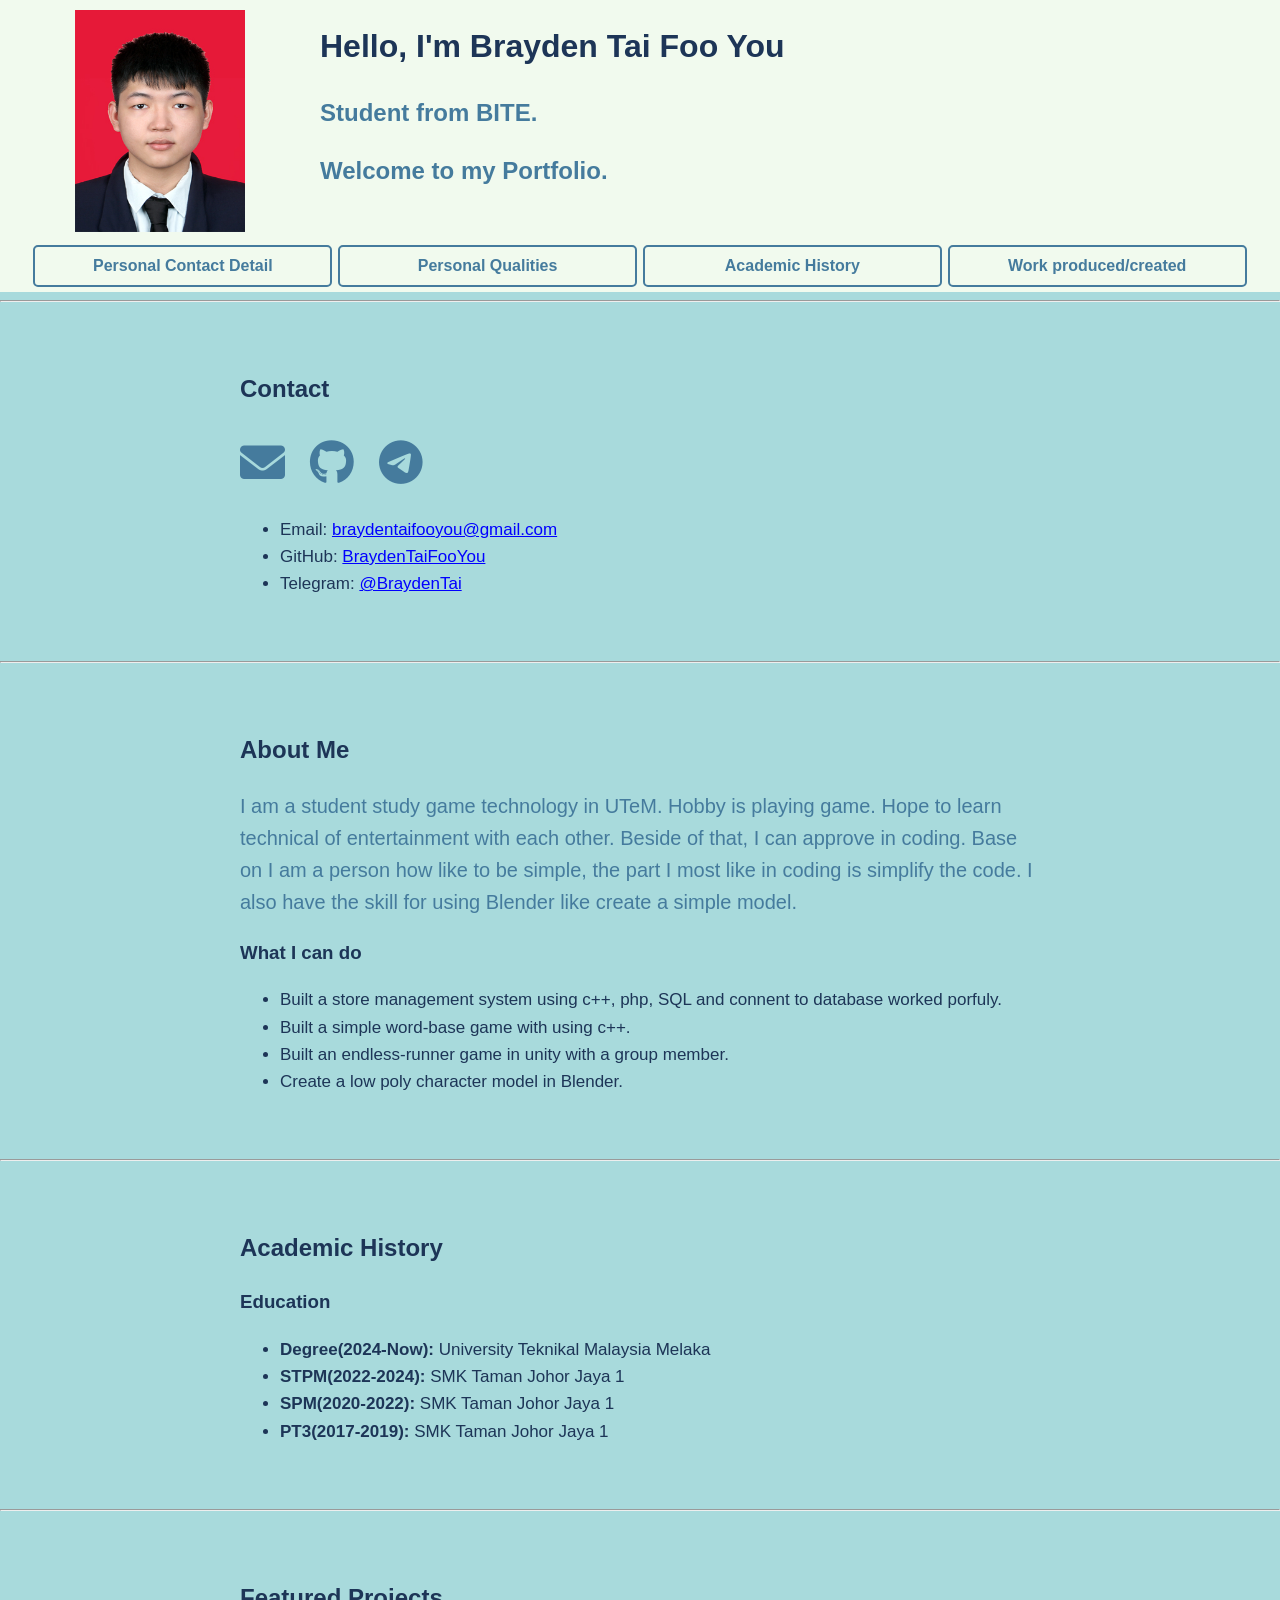
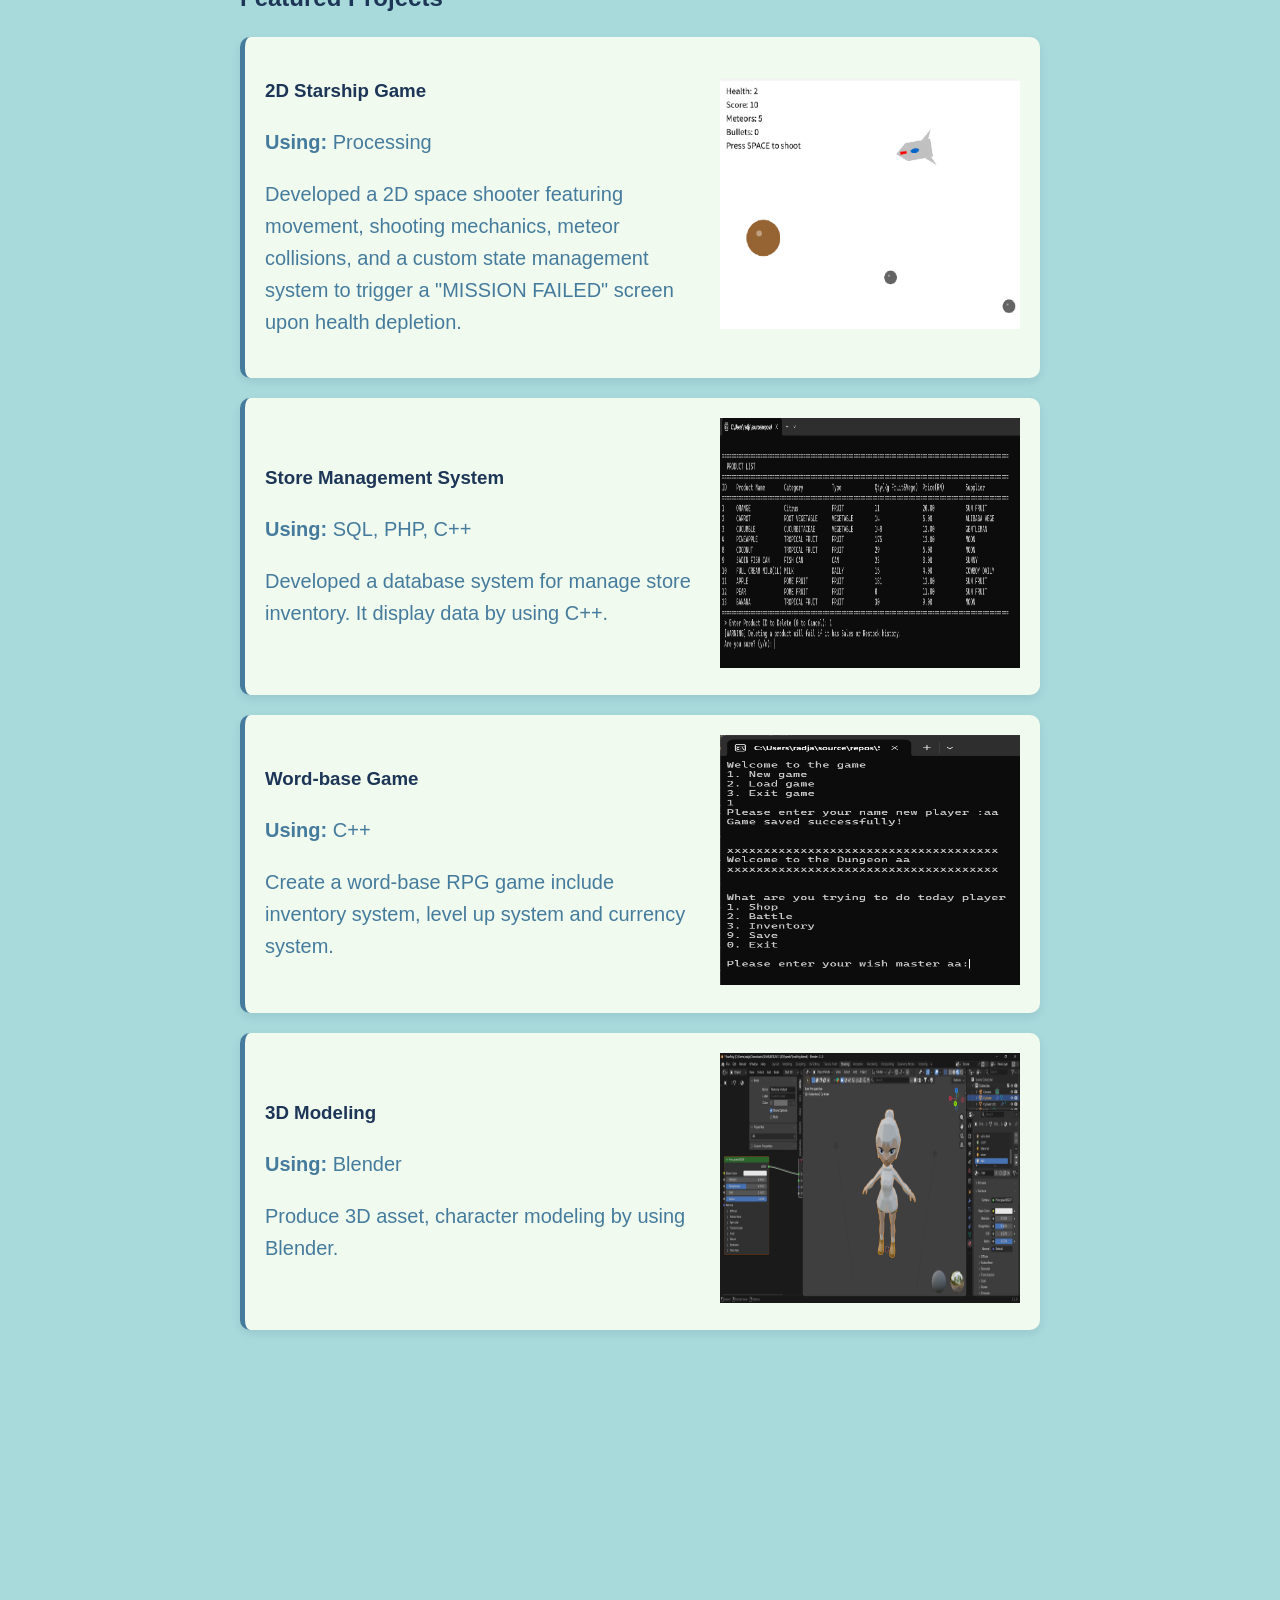
==== index.html @ 4ab8b09f "Rename Index.html to index.html" ====
<!DOCTYPE html>
<html lang="en">
<head>
    <meta charset="UTF-8">
    <title>My Portfolio</title>
    <link rel="stylesheet" href="style.css">
    <link rel="stylesheet" href="https://cdnjs.cloudflare.com/ajax/libs/font-awesome/6.0.0/css/all.min.css">
</head>

<body>
    <header>
        <div class="myinfo">
           <div class="picture"><img src="Pic.jpg" width="170" height="222"></div>
            <div>
            <h1>Hello, I'm Brayden Tai Foo You</h1>
            <h2 class="header">Student from BITE.</h2>
            <h2 class="header">Welcome to my Portfolio.</h2>
            </div>
        </div>
    </header>
    
    <div class="navigationBar">
            <div class="navigation">
                <button class="navigation-btn" data-target="contact">Personal Contact Detail</button>
                <button class="navigation-btn" data-target="personal">Personal Qualities</button>
                <button class="navigation-btn" data-target="academic">Academic History</button>
                <button class="navigation-btn" data-target="produced">Work produced/created</button>
            </div>
        </div>
    
    <hr>

    <section id="contact">
        <h2>Contact</h2>
        
        <div class="contact-icons">
            <a href="mailto:braydentaifooyou@gmail.com" title="Email Me">
                <i class="fa-solid fa-envelope"></i>
            </a>
            <a href="https://github.com/BraydenTaiFooYou" target="_blank" title="My GitHub">
                <i class="fa-brands fa-github"></i>
            </a>
            <a href="https://t.me/BraydenTai" target="_blank" title="Message me on Telegram">
                <i class="fa-brands fa-telegram"></i>
            </a>
        </div>
        <ul>
            <li>Email: <a href="mailto:braydentaifooyou@gmail.com">braydentaifooyou@gmail.com</a></li>
            <li>GitHub: <a href="https://github.com/BraydenTaiFooYou" target="_blank">BraydenTaiFooYou</a></li>
            <li>Telegram: <a href="https://t.me/BraydenTai" target="_blank">@BraydenTai</a></li>

        </ul>
    </section>

    <hr>

    <section id="personal">
        <h2>About Me</h2>
        <p>I am a student study game technology in UTeM. Hobby is playing game. Hope to learn technical of entertainment with each other. Beside of that, I can approve in coding. Base on I am a person how like to be simple, the part I most like in coding is simplify the code. I also have the skill for using Blender like create a simple model.</p>
        <h3>What I can do</h3>
        <ul>
            <li>Built a store management system using c++, php, SQL and connent to database worked porfuly.</li>
            <li>Built a simple word-base game with using c++.</li>
            <li>Built an endless-runner game in unity with a group member.</li>
            <li>Create a low poly character model in Blender.</li>
        </ul>
        

    </section>

    <hr>

    <section id="academic">
        <h2>Academic History</h2>
        <h3>Education</h3>
        <ul>
            <li><strong>Degree(2024-Now): </strong>University Teknikal Malaysia Melaka</li>
            <li><Strong>STPM(2022-2024): </Strong>SMK Taman Johor Jaya 1</li>
            <li><strong>SPM(2020-2022): </strong>SMK Taman Johor Jaya 1</li>
            <li><strong>PT3(2017-2019): </strong>SMK Taman Johor Jaya 1</li>
        </ul>
        

    </section>

    

    <hr>

    <section id="produced">
        <h2>Featured Projects</h2>

        <article>
            <div class="project-text">
                <h3>2D Starship Game</h3>
                <p><strong>Using:</strong> Processing</p>
                <p>Developed a 2D space shooter featuring movement, shooting mechanics, meteor collisions, and a custom state management system to trigger a "MISSION FAILED" screen upon health depletion.</p>
            </div>
            <div class="project-image">
                <img src="starship.png" alt="starship game preview" width="300" height="250">
            </div>
        </article>

        <article>
            <div class="project-text">
                <h3>Store Management System</h3>
                <p><strong>Using:</strong> SQL, PHP, C++</p>
                <p>Developed a database system for manage store inventory. It display data by using C++.</p>
            </div>
            <div class="project-image">
                <img src="inventory.png" alt="Word base game preview" width="300" height="250">
            </div>
        </article>

        <article>
            <div class="project-text">
                <h3>Word-base Game</h3>
                <p><strong>Using:</strong> C++</p>
                <p>Create a word-base RPG game include inventory system, level up system and currency system. </p>
            </div>
            <div class="project-image">
                <img src="wordbase.png" alt="Word base game preview" width="300" height="250">
            </div>
        </article>

        <article>
            <div class="project-text">
                <h3>3D Modeling</h3>
                <p><strong>Using:</strong> Blender</p>
                <p>Produce 3D asset, character modeling by using Blender.</p>
            </div>
            <div class="project-image">
                <img src="lowpoly.png" alt="Word base game preview" width="300" height="250">
            </div>
        </article>

    </section>

    <script>
    const navLinks = document.querySelectorAll(".navigation-btn");

    // 1. Make the buttons click to jump instantly to the section
    navLinks.forEach(btn => {
        btn.addEventListener("click", () => {
            const targetId = btn.getAttribute("data-target");
            document.getElementById(targetId).scrollIntoView();
        });
    });
</script>
</body>
</html>
---- style.css ----
header{
    background-color: #F1FAEE;
}
    
body {
    background-color: #a8dadc;
    font-family: 'Segoe UI', Tahoma, Geneva, Verdana, sans-serif;
    line-height: 1.6;
    margin: 0;
    padding-bottom: 500px;
}

h1{
    color: #1D3557;
}
h2.header{
    color: #457B9D;
}
h2{
    color: #1D3557;
}
h3{
    color: #1D3557;
}
p{
    color: #457B9D;
    font-size: 20px;
}
li{
    color: #1D3557;
    font-size: 17px;
}
.red{
    color: #E63946;
}



div.myinfo{
    display: grid;
    grid-template-columns: 25% 75%;
    background-color: #F1FAEE;
}
.picture{
    margin: auto;
    margin-top: 10px;
}

div.navigationBar{
    padding:5px;
    background-color: #F1FAEE;
    position: sticky;
    top: 0;
    z-index: 1000;
}
div.navigation{
    display: grid;
    grid-template-columns: 25% 25% 25% 25%;
    width: 96%;
    margin: auto; 
}
div.navigation button{
    width:98%;
    margin: auto;
}
.navigation-btn{
    background-color: #F1FAEE;
    color: #457B9D;            
    border: 2px solid #457B9D;
    padding: 10px 20px;
    font-size: 16px;
    font-weight: bold;
    cursor: pointer;          
    border-radius: 5px;
    transition: all 0.3s ease;     
}
.navigation-btn:hover {
    background-color: #457B9D; 
    color: #1D3557;
}
.navigation-btn:active {
    background-color: #1D3557; 
    color: #F1FAEE;
    transition: all 0.3s ease; 
    border: 2px solid #1D3557;
    transform: translateY(-3px); 
    box-shadow: 0 4px 8px rgba(0,0,0,0.2);               
}
.navigation-btn:focus {
    outline: none;
    border: 2px dashed #1D3557;
    background-color: #457B9D;
    color: #F1FAEE;
}


section {
    max-width: 800px;
    margin: auto;
    padding: 40px 20px;
}

a:link {
    color: blue;
}
a:visited {
    color: blue;
}
a:hover {
    color: #457B9D;
}
a:active {
    color: #E63946;
}

article {
    background-color: #F1FAEE;
    padding: 20px;
    border-radius: 10px;
    margin-bottom: 20px;
    box-shadow: 0 4px 8px rgba(29, 53, 87, 0.1);
    border-left: 5px solid #457B9D;
    display: flex;
    justify-content: space-between;
    align-items: center;
    gap: 20px;
}
.project-text {
    flex: 1; 
}

.contact-icons {
    display: flex;
    gap: 25px;
    margin-top: 20px;
}
.contact-icons a {
    color: #457B9D;
    font-size: 45px;
    transition: all 0.3s ease;
    text-decoration: none;
}
.contact-icons a:hover {
    color: #1D3557;
    transform: translateY(-5px);
}
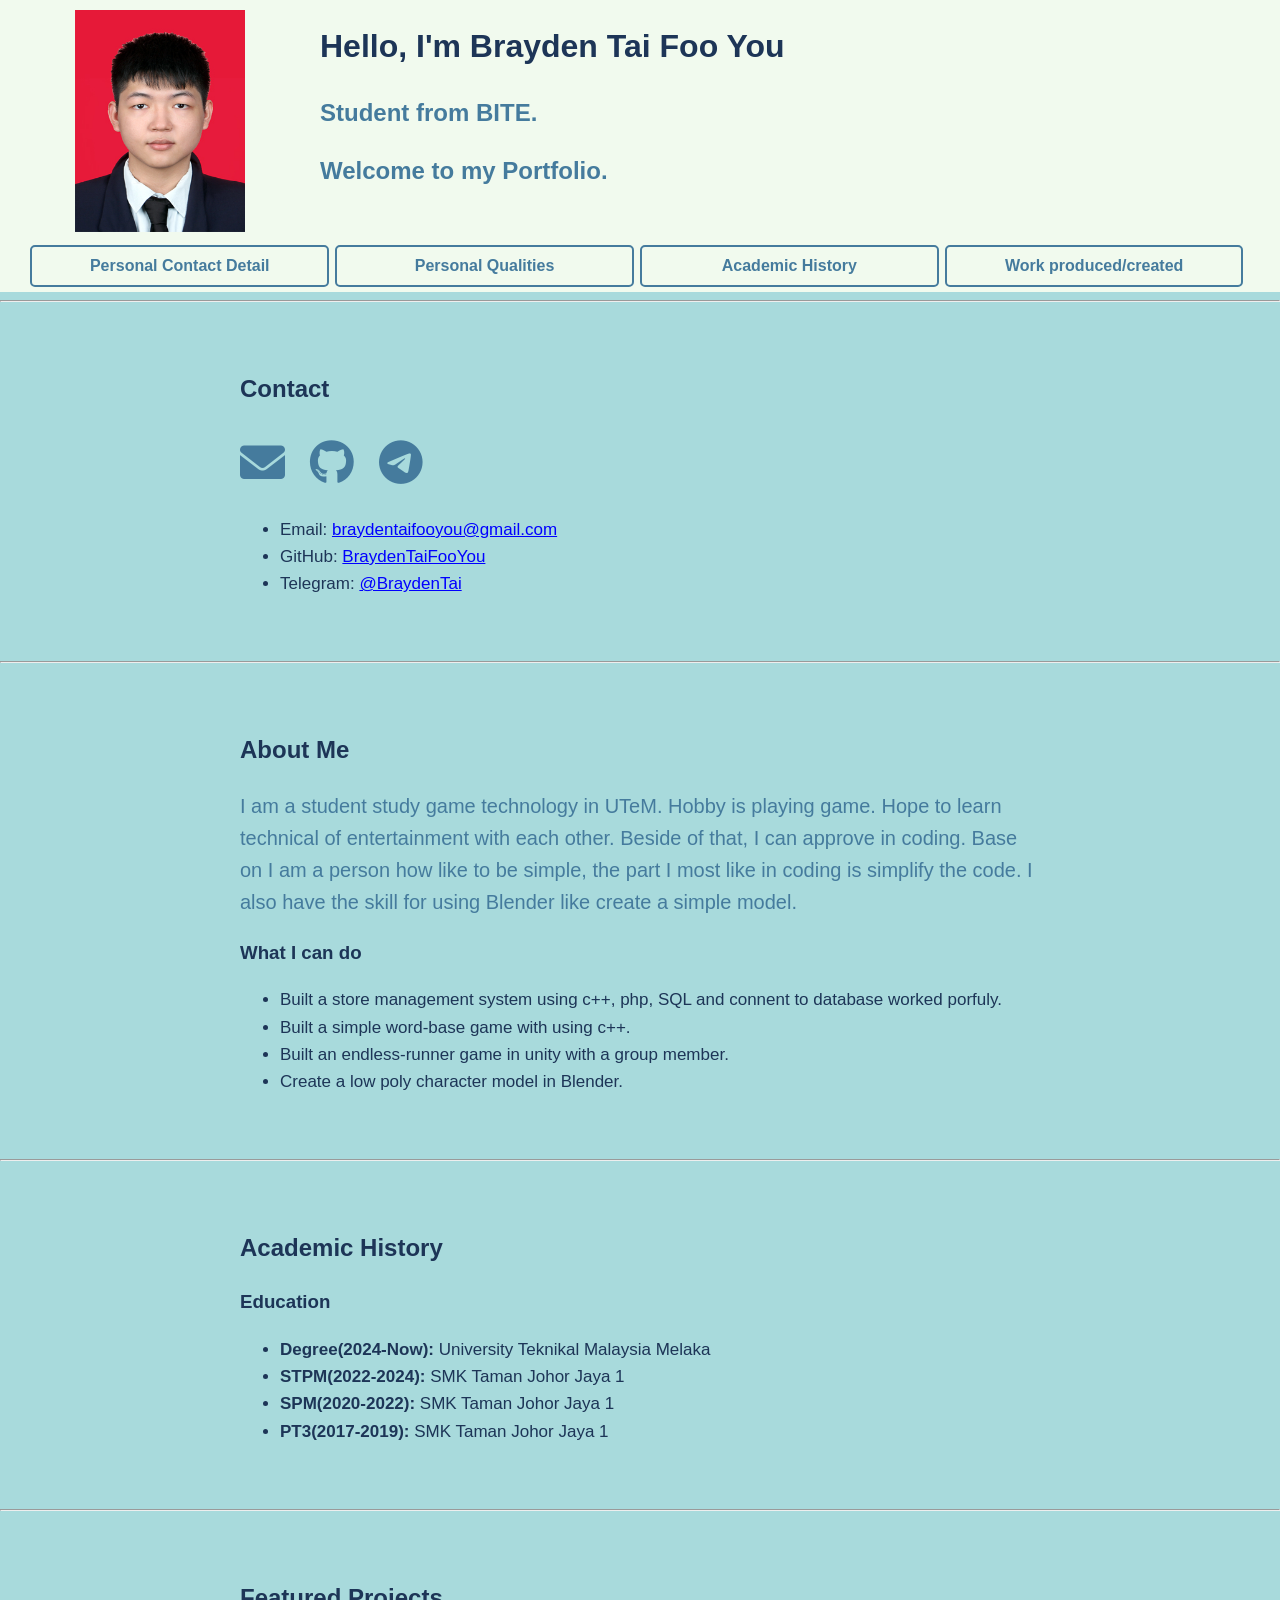
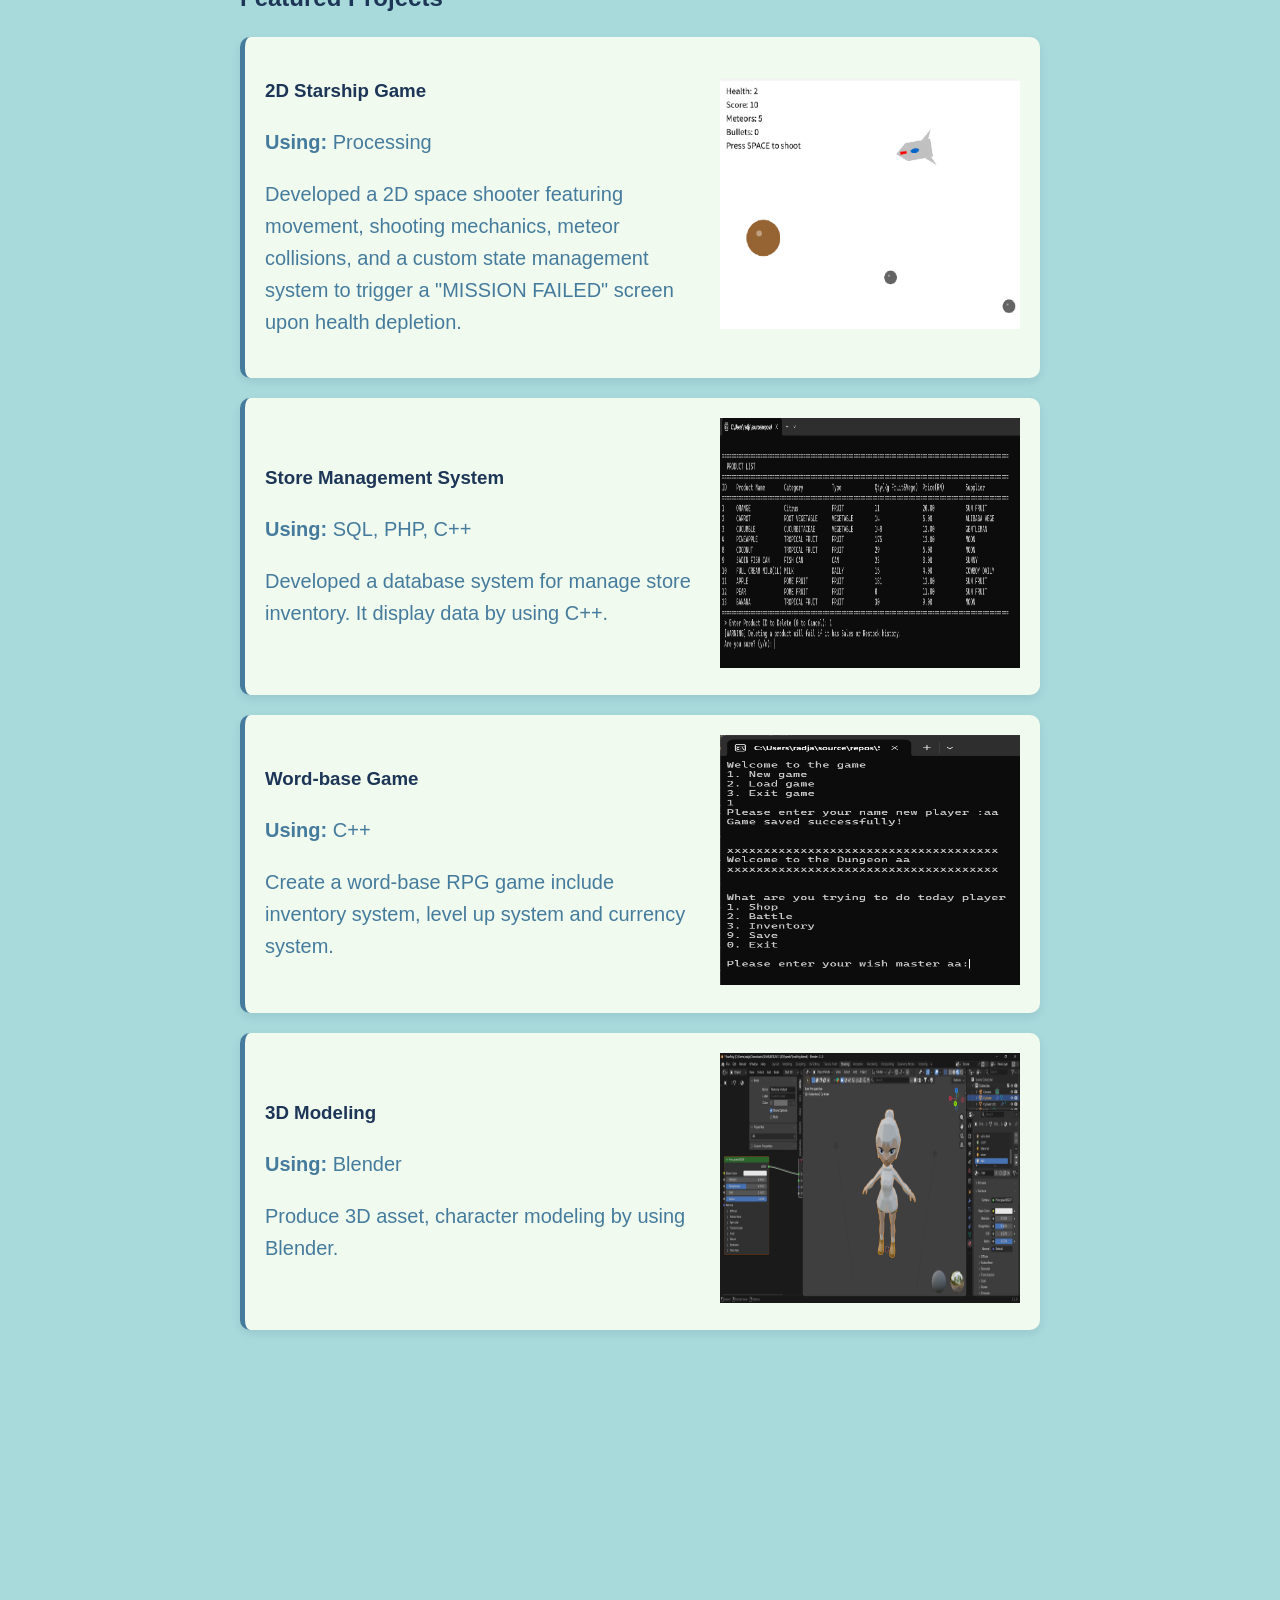
==== commit 427df9d1: "Add files via upload" ====
--- a/index.html
+++ b/index.html
@@ -10,23 +10,23 @@
 <body>
     <header>
         <div class="myinfo">
-           <div class="picture"><img src="Pic.jpg" width="170" height="222"></div>
+            <a href="index.html" class="picture"><div><img src="Pic.jpg" width="170" height="222"></div></a>
             <div>
-            <h1>Hello, I'm Brayden Tai Foo You</h1>
-            <h2 class="header">Student from BITE.</h2>
-            <h2 class="header">Welcome to my Portfolio.</h2>
+                <h1>Hello, I'm Brayden Tai Foo You</h1>
+                <h2 class="header">Student from BITE.</h2>
+                <h2 class="header">Welcome to my Portfolio.</h2>
             </div>
         </div>
     </header>
-    
+
     <div class="navigationBar">
-            <div class="navigation">
-                <button class="navigation-btn" data-target="contact">Personal Contact Detail</button>
-                <button class="navigation-btn" data-target="personal">Personal Qualities</button>
-                <button class="navigation-btn" data-target="academic">Academic History</button>
-                <button class="navigation-btn" data-target="produced">Work produced/created</button>
-            </div>
+        <div class="navigation">
+            <a href="contact.html"><button class="navigation-btn" data-target="contact">Personal Contact Detail</button></a>
+            <a href="personal.html"><button class="navigation-btn" data-target="personal">Personal Qualities</button></a>
+            <a href="academic.html"><button class="navigation-btn" data-target="academic">Academic History</button></a>
+            <a href="produced.html"><button class="navigation-btn" data-target="produced">Work produced/created</button></a>
         </div>
+    </div>
     
     <hr>
 
@@ -45,9 +45,9 @@
             </a>
         </div>
         <ul>
-            <li>Email: <a href="mailto:braydentaifooyou@gmail.com">braydentaifooyou@gmail.com</a></li>
-            <li>GitHub: <a href="https://github.com/BraydenTaiFooYou" target="_blank">BraydenTaiFooYou</a></li>
-            <li>Telegram: <a href="https://t.me/BraydenTai" target="_blank">@BraydenTai</a></li>
+            <li class="contact">Email: <a href="mailto:braydentaifooyou@gmail.com">braydentaifooyou@gmail.com</a></li>
+            <li class="contact">GitHub: <a href="https://github.com/BraydenTaiFooYou" target="_blank">BraydenTaiFooYou</a></li>
+            <li class="contact">Telegram: <a href="https://t.me/BraydenTai" target="_blank">@BraydenTai</a></li>
 
         </ul>
     </section>
@@ -79,8 +79,6 @@
             <li><strong>SPM(2020-2022): </strong>SMK Taman Johor Jaya 1</li>
             <li><strong>PT3(2017-2019): </strong>SMK Taman Johor Jaya 1</li>
         </ul>
-        
-
     </section>
 
     
@@ -133,19 +131,6 @@
                 <img src="lowpoly.png" alt="Word base game preview" width="300" height="250">
             </div>
         </article>
-
     </section>
-
-    <script>
-    const navLinks = document.querySelectorAll(".navigation-btn");
-
-    // 1. Make the buttons click to jump instantly to the section
-    navLinks.forEach(btn => {
-        btn.addEventListener("click", () => {
-            const targetId = btn.getAttribute("data-target");
-            document.getElementById(targetId).scrollIntoView();
-        });
-    });
-</script>
 </body>
-</html>
+</html>
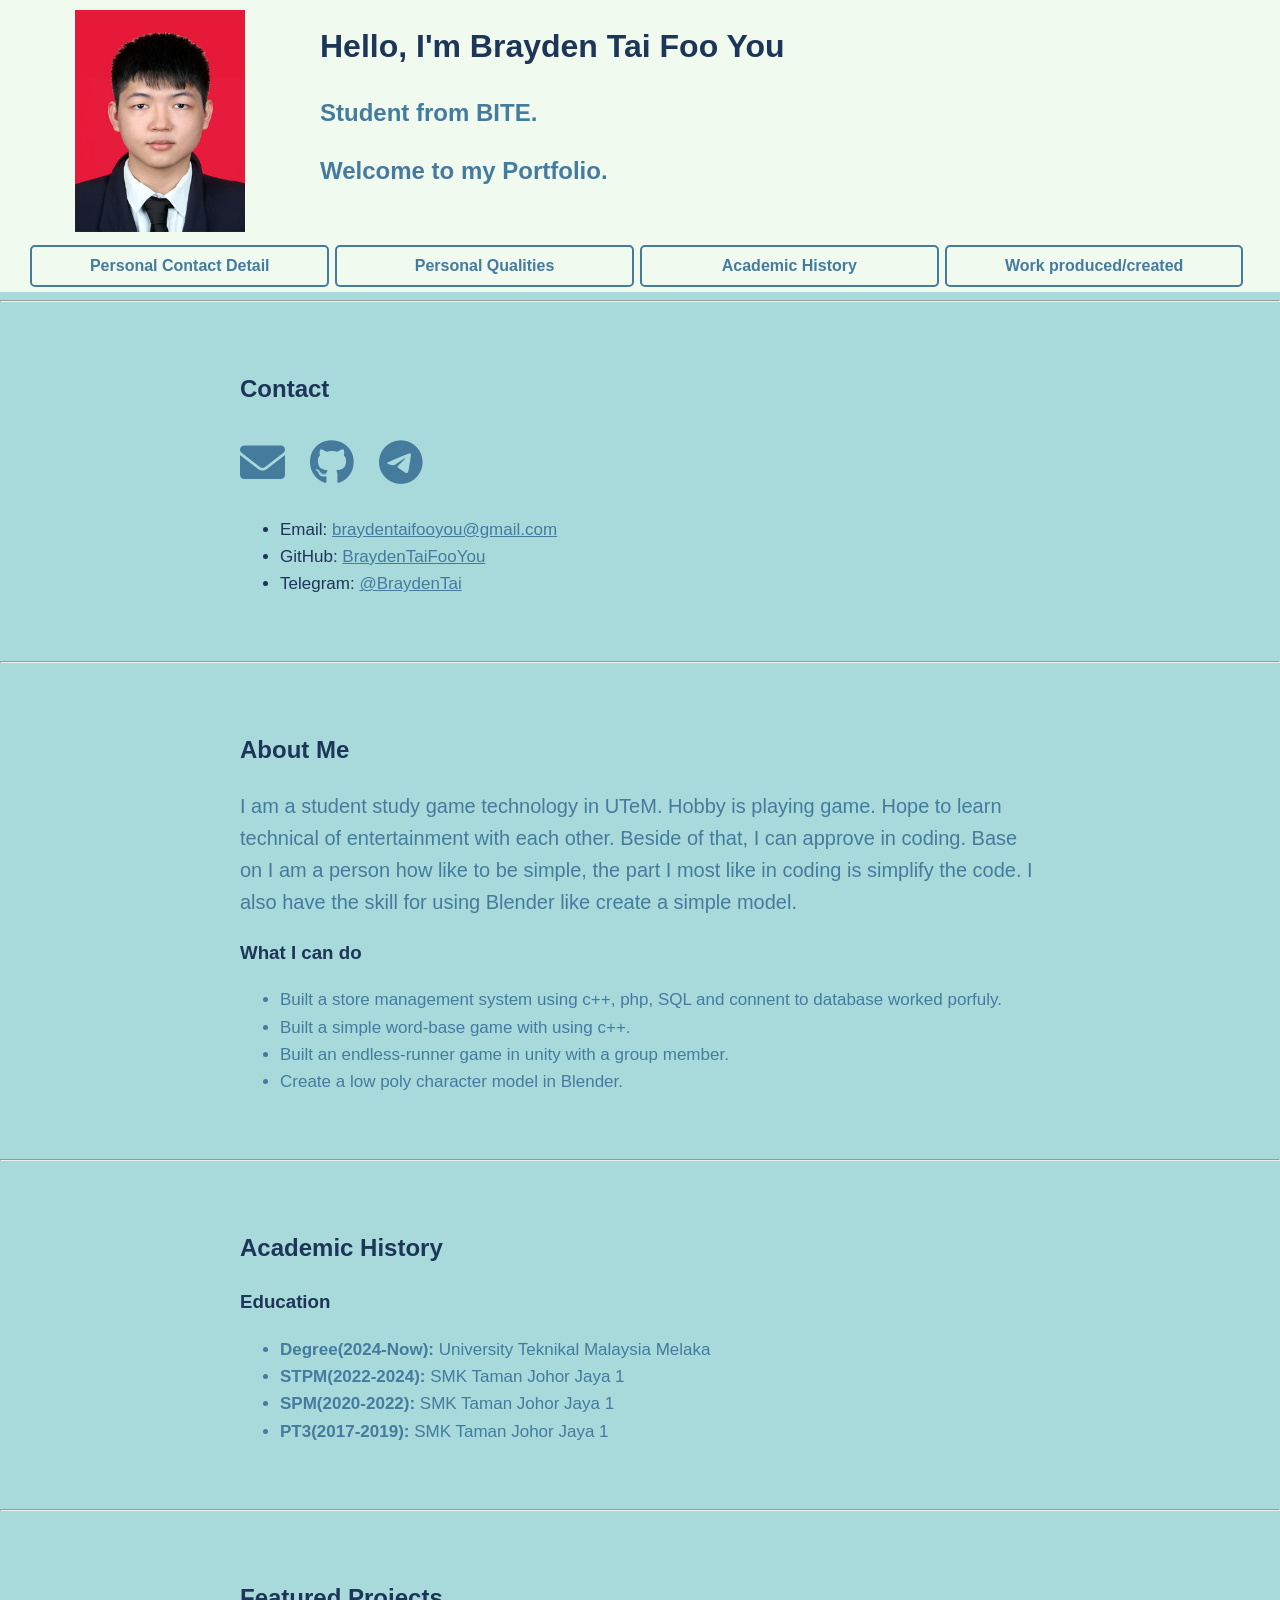
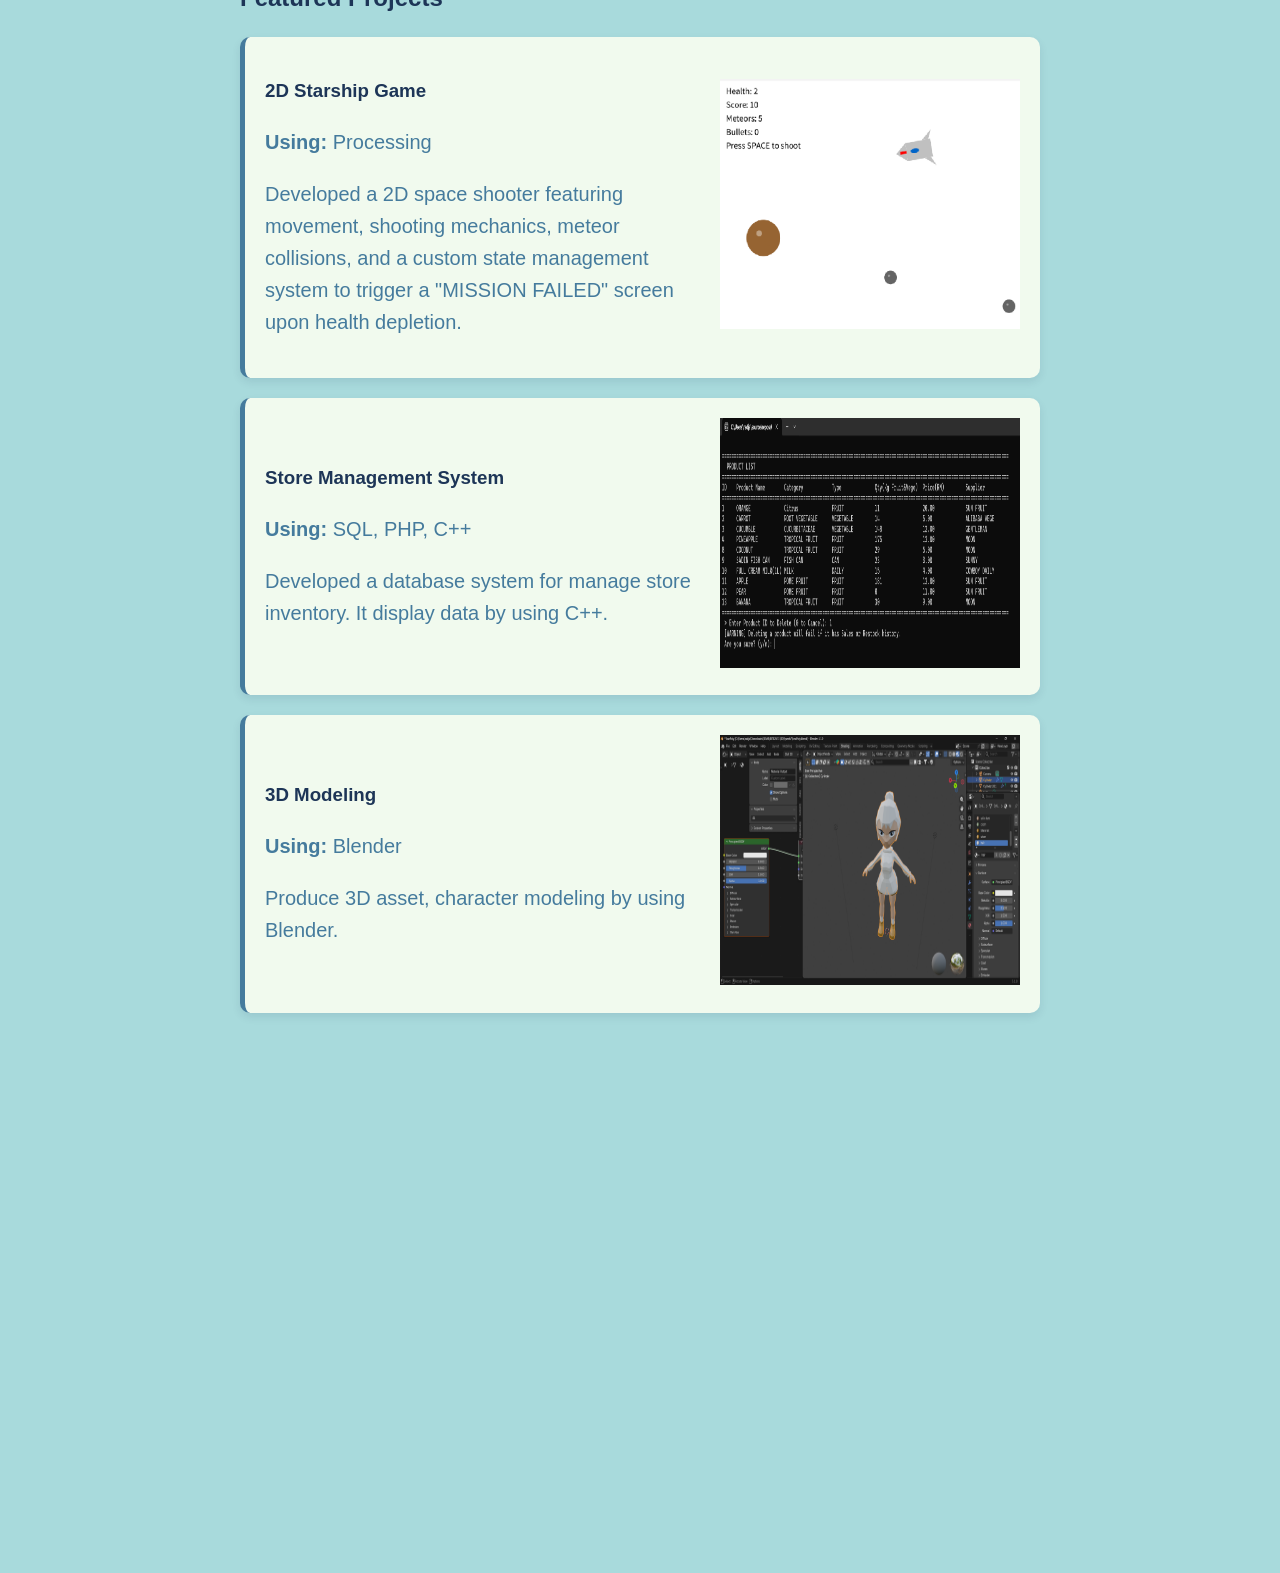
==== commit c8578097: "Add files via upload update" ====
--- a/index.html
+++ b/index.html
@@ -112,17 +112,6 @@
 
         <article>
             <div class="project-text">
-                <h3>Word-base Game</h3>
-                <p><strong>Using:</strong> C++</p>
-                <p>Create a word-base RPG game include inventory system, level up system and currency system. </p>
-            </div>
-            <div class="project-image">
-                <img src="wordbase.png" alt="Word base game preview" width="300" height="250">
-            </div>
-        </article>
-
-        <article>
-            <div class="project-text">
                 <h3>3D Modeling</h3>
                 <p><strong>Using:</strong> Blender</p>
                 <p>Produce 3D asset, character modeling by using Blender.</p>
--- a/style.css
+++ b/style.css
@@ -26,13 +26,15 @@
     color: #457B9D;
     font-size: 20px;
 }
-li{
+li.contact{
     color: #1D3557;
     font-size: 17px;
 }
-.red{
-    color: #E63946;
+li{
+    color: #457B9D;
+    font-size: 17px;
 }
+
 
 
 
@@ -44,6 +46,9 @@
 .picture{
     margin: auto;
     margin-top: 10px;
+}
+.picture:hover{
+    transform: translateY(-3px);
 }
 
 div.navigationBar{
@@ -83,16 +88,22 @@
     color: #F1FAEE;
     transition: all 0.3s ease; 
     border: 2px solid #1D3557;
-    transform: translateY(-3px); 
+    transform: translateY(-3px);
     box-shadow: 0 4px 8px rgba(0,0,0,0.2);               
 }
-.navigation-btn:focus {
+.navigation-btn-selected {
+    padding: 10px 20px;
+    font-size: 16px;
+    font-weight: bold;
+    cursor: pointer;          
+    border-radius: 5px;
     outline: none;
     border: 2px dashed #1D3557;
     background-color: #457B9D;
     color: #F1FAEE;
+    transform: translateY(-3px);
+    box-shadow: 0 4px 8px rgba(0,0,0,0.2);
 }
-
 
 section {
     max-width: 800px;
@@ -101,13 +112,13 @@
 }
 
 a:link {
-    color: blue;
+    color: #457B9D;
 }
 a:visited {
-    color: blue;
+    color: #457B9D;
 }
 a:hover {
-    color: #457B9D;
+    color: #1D3557;
 }
 a:active {
     color: #E63946;
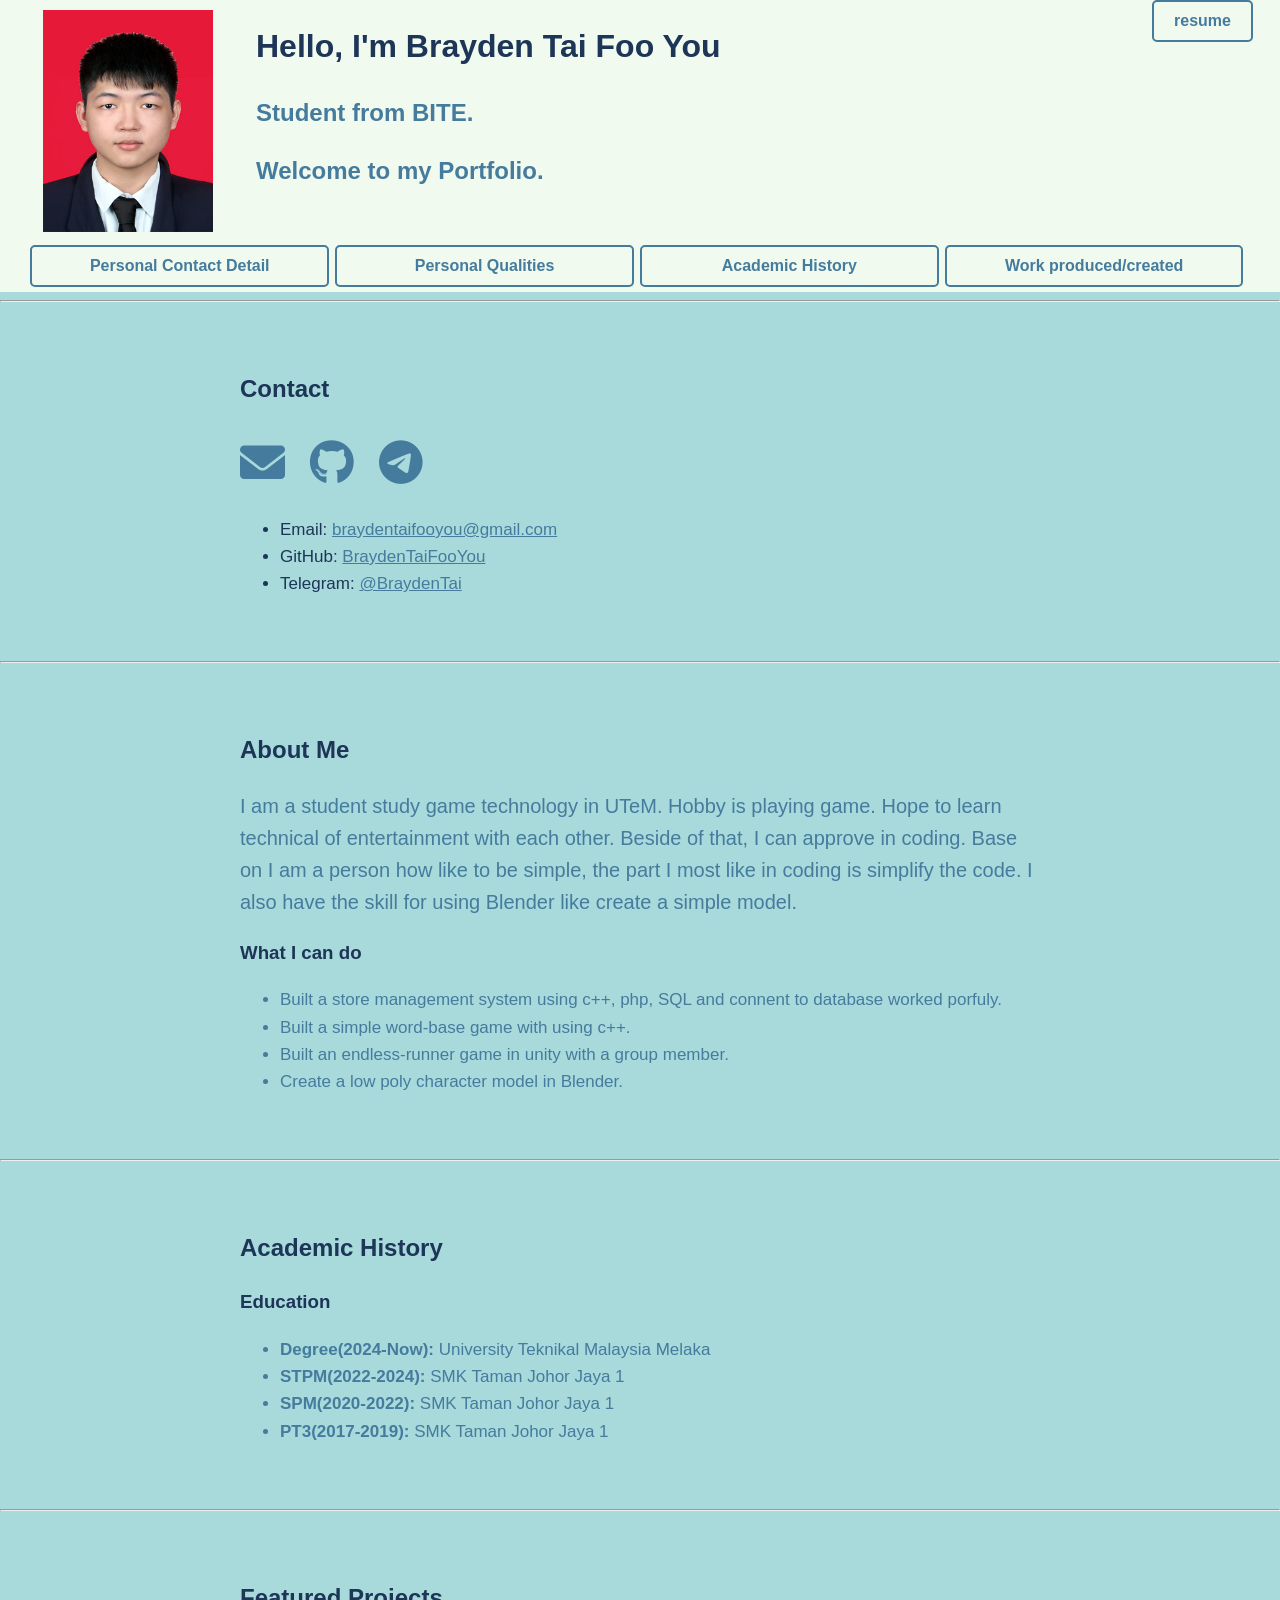
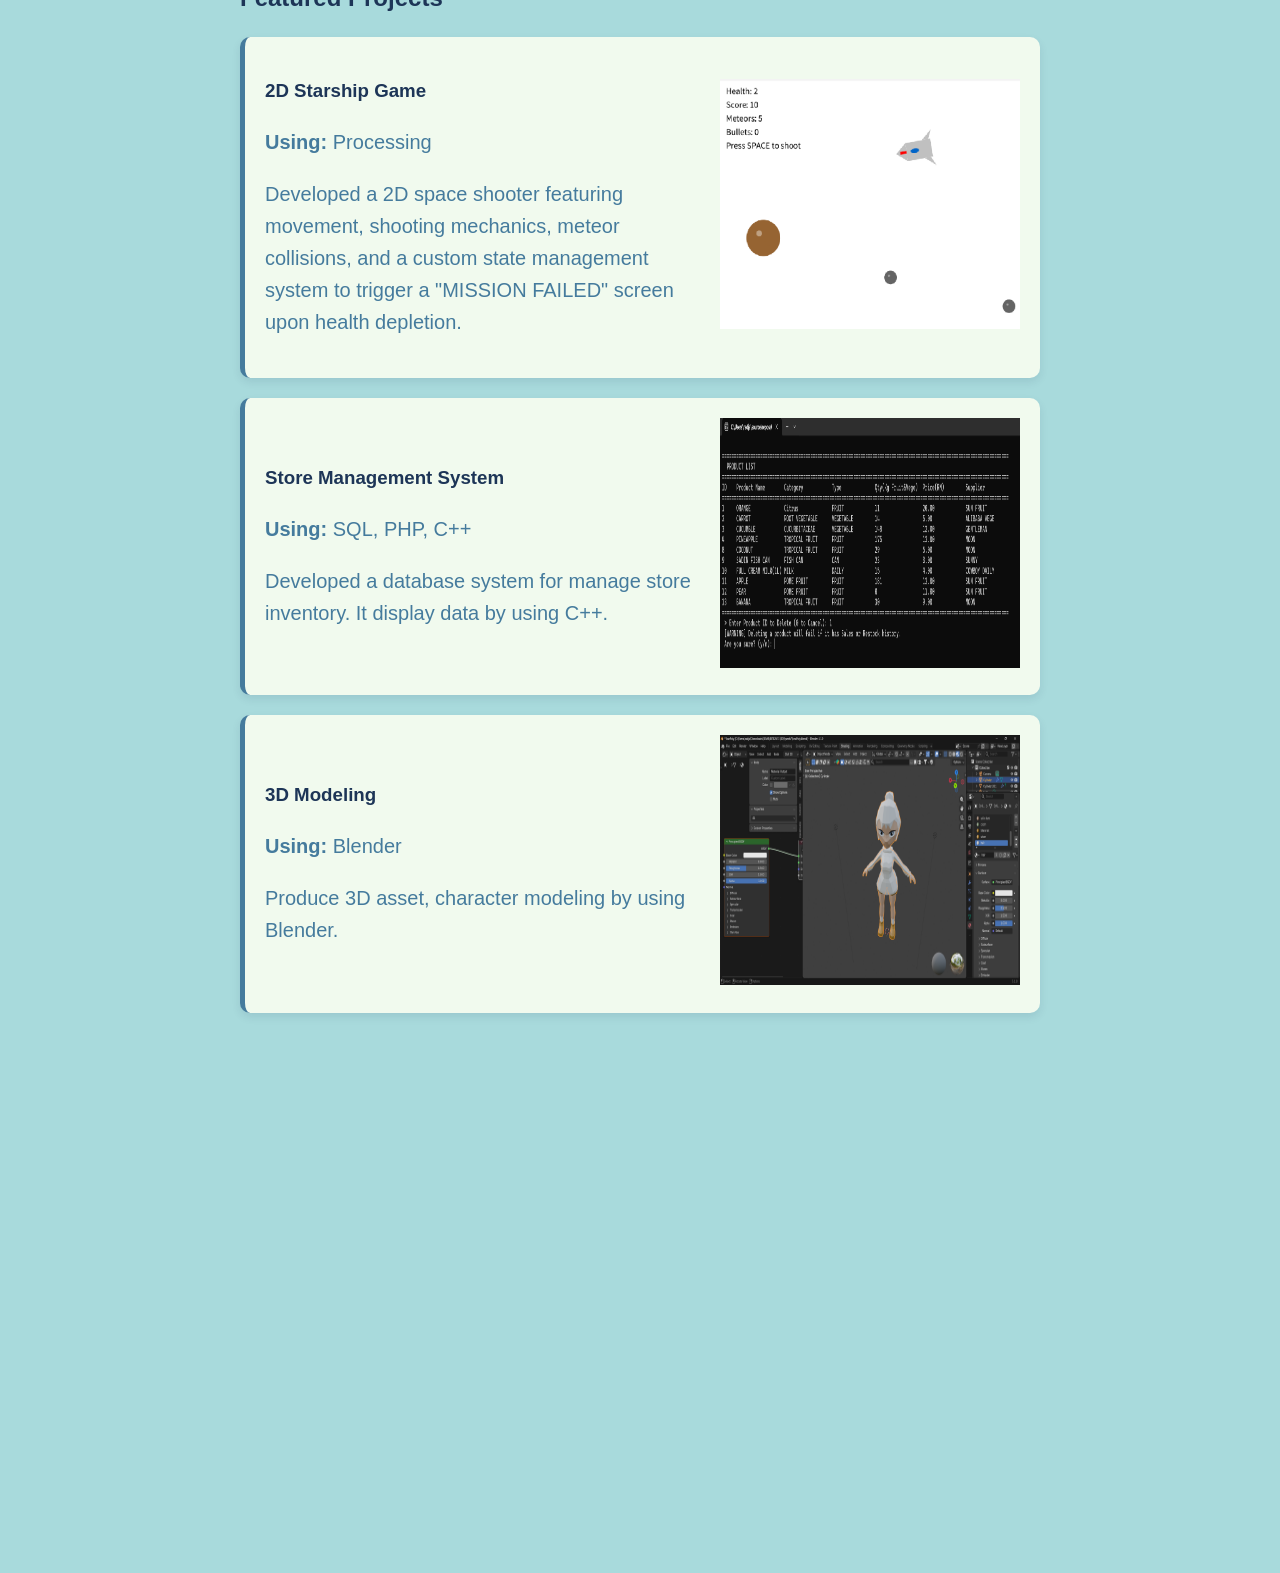
==== commit 83f84c84: "Add files via upload update for resume" ====
--- a/index.html
+++ b/index.html
@@ -16,6 +16,7 @@
                 <h2 class="header">Student from BITE.</h2>
                 <h2 class="header">Welcome to my Portfolio.</h2>
             </div>
+            <a href="resume.pdf" download><div><button class="navigation-btn">resume</button></div></a>
         </div>
     </header>
 
--- a/style.css
+++ b/style.css
@@ -40,7 +40,7 @@
 
 div.myinfo{
     display: grid;
-    grid-template-columns: 25% 75%;
+    grid-template-columns: 20% 70% 10%;
     background-color: #F1FAEE;
 }
 .picture{
